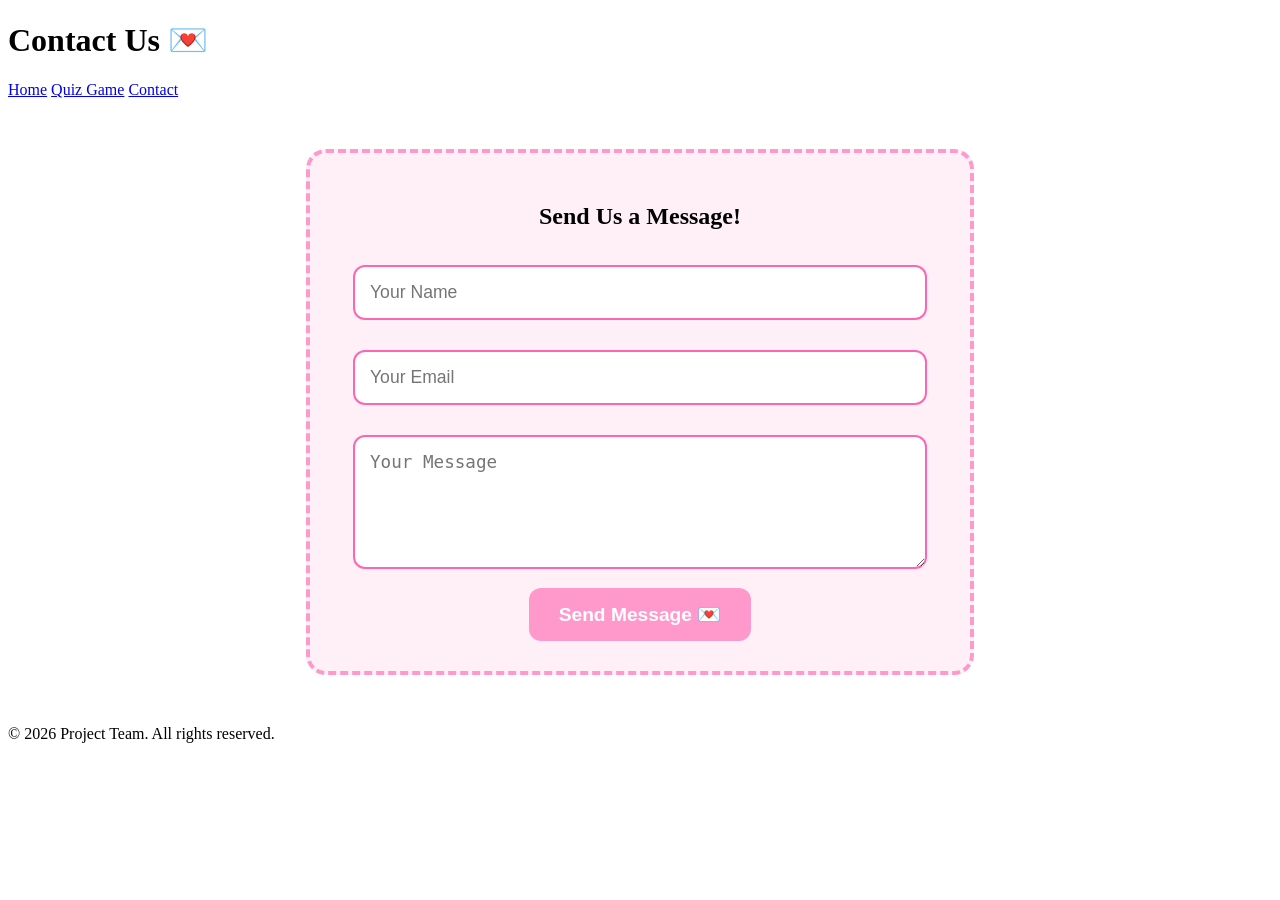
==== contact.html @ 78cb530c "creating a new repository with all the code, because of problems" ====
<!DOCTYPE html>
<html lang="en">
<head>
    <meta charset="UTF-8">
    <meta name="viewport" content="width=device-width, initial-scale=1.0">
    <title>Contact Us</title>
    <link rel="stylesheet" href="css/style.css">
</head>
<body>
    <header>
        <h1>Contact Us 💌</h1>
        <nav>
            <a href="index.html">Home</a>
            <a href="game.html">Quiz Game</a>
            <a href="contact.html">Contact</a>
        </nav>
    </header>

    <main>
        <section style="max-width:600px; margin:50px auto; padding:30px; background:#fff0f7; border:4px dashed #ff99cc; border-radius:20px; text-align:center;">
            <h2>Send Us a Message!</h2>
            <form id="contact-form" onsubmit="return validateContactForm();">
                <input type="text" id="name" placeholder="Your Name" style="width:90%; padding:15px; margin:15px 0; border-radius:12px; border:2px solid #ff66b2; font-size:1.1rem;"><br>
                <input type="email" id="email" placeholder="Your Email" style="width:90%; padding:15px; margin:15px 0; border-radius:12px; border:2px solid #ff66b2; font-size:1.1rem;"><br>
                <textarea id="message" placeholder="Your Message" rows="5" style="width:90%; padding:15px; margin:15px 0; border-radius:12px; border:2px solid #ff66b2; font-size:1.1rem;"></textarea><br>
                <button type="submit" style="padding:15px 30px; font-size:1.2rem; border-radius:12px; border:none; background:#ff99cc; color:#fff; font-weight:bold; cursor:pointer; transition:0.3s;">Send Message 💌</button>
            </form>
        </section>
    </main>

    <footer>
        <p>&copy; 2026 Project Team. All rights reserved.</p>
    </footer>

    <script src="script.js"></script>
</body>
</html>
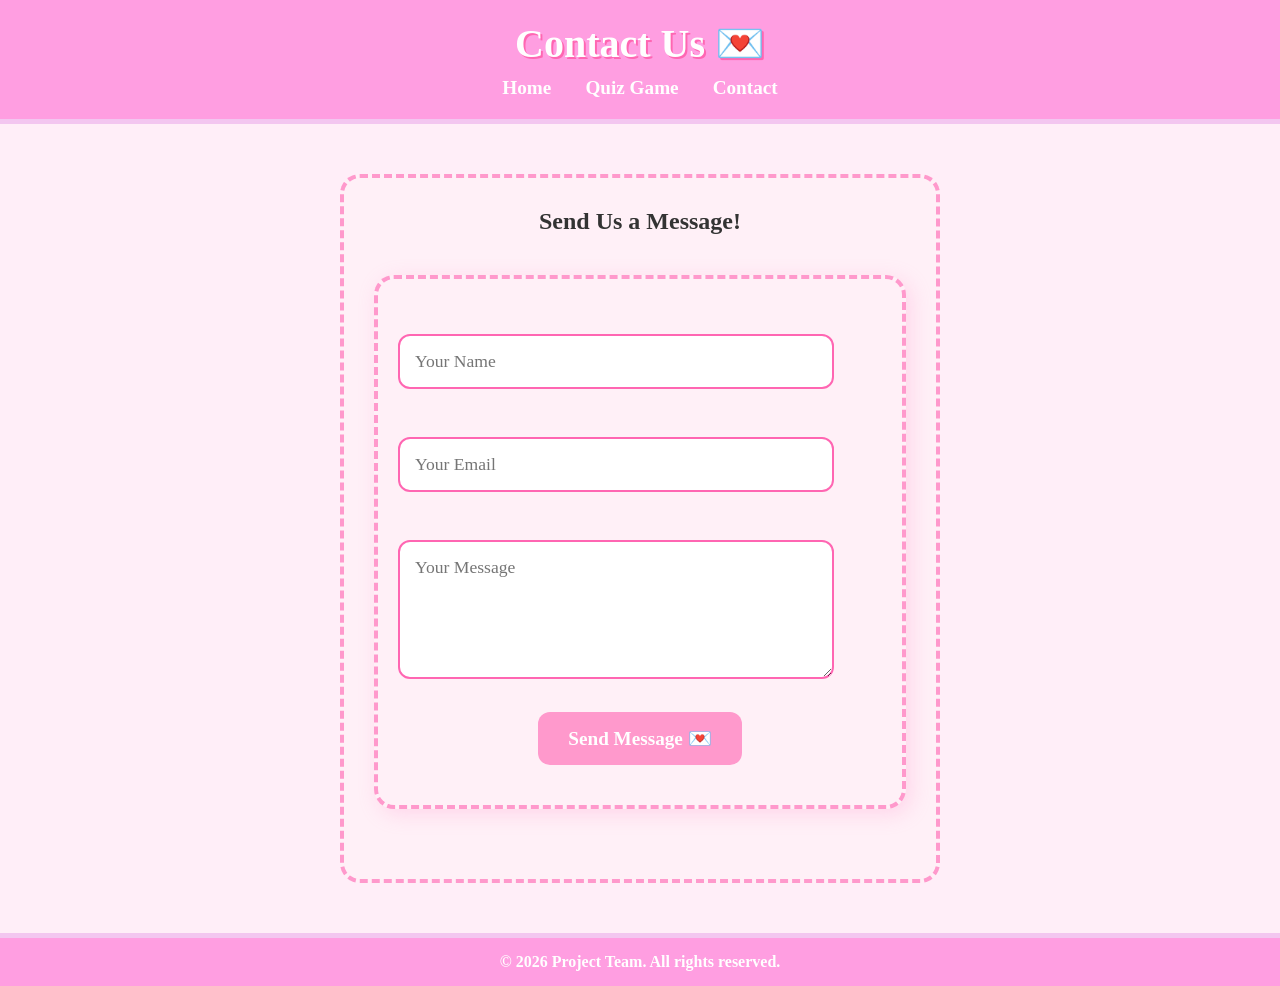
==== commit 98dd6adb: "fixed css linking" ====
--- a/contact.html
+++ b/contact.html
@@ -4,7 +4,7 @@
     <meta charset="UTF-8">
     <meta name="viewport" content="width=device-width, initial-scale=1.0">
     <title>Contact Us</title>
-    <link rel="stylesheet" href="css/style.css">
+    <link rel="stylesheet" href="CSS/style.css">
 </head>
 <body>
     <header>
--- a/CSS/style.css
+++ b/CSS/style.css
@@ -0,0 +1,303 @@
+/* Reset & base */
+* {
+    margin: 0;
+    padding: 0;
+    box-sizing: border-box;
+    font-family: 'Comic Sans MS', 'Chalkboard', cursive;
+}
+
+body {
+    background: #ffeef8;
+    color: #333;
+    display: flex;
+    flex-direction: column;
+    min-height: 100vh;
+}
+
+a {
+    text-decoration: none;
+}
+
+/* Header */
+header {
+    background: #ff9ee1;
+    padding: 20px;
+    text-align: center;
+    border-bottom: 5px solid #f3c6f0;
+}
+
+header h1 {
+    font-size: 2.5rem;
+    color: #fff;
+    text-shadow: 2px 2px #ff66b2;
+    margin-bottom: 10px;
+}
+
+header nav a {
+    text-decoration: none;
+    margin: 0 15px;
+    font-size: 1.2rem;
+    color: #fff;
+    font-weight: bold;
+    transition: transform 0.2s;
+}
+
+header nav a:hover {
+    transform: scale(1.2);
+    color: #ffccf2;
+}
+
+/* Footer */
+footer {
+    background: #ff9ee1;
+    padding: 15px;
+    text-align: center;
+    color: #fff;
+    font-weight: bold;
+    border-top: 5px solid #f3c6f0;
+}
+
+/* ---------------- HOME PAGE ---------------- */
+.hero {
+    background: linear-gradient(120deg, #ffccf2, #ffeef8);
+    text-align: center;
+    padding: 60px 20px;
+    border-radius: 20px;
+    margin: 30px auto;
+    max-width: 1000px;
+    box-shadow: 5px 5px 20px rgba(255, 153, 204, 0.3);
+}
+
+.hero h2 {
+    font-size: 2.5rem;
+    color: #ff3399;
+    margin-bottom: 15px;
+}
+
+.hero p {
+    font-size: 1.2rem;
+    color: #b30059;
+}
+
+.section {
+    max-width: 900px;
+    margin: 40px auto;
+    background: #fff0f7;
+    padding: 30px;
+    border: 4px dashed #ff99cc;
+    border-radius: 20px;
+    box-shadow: 5px 5px 20px rgba(255, 153, 204, 0.2);
+}
+
+.section h3 {
+    font-size: 2rem;
+    color: #ff3399;
+    margin-bottom: 15px;
+}
+
+.section ul li {
+    font-size: 1.2rem;
+    margin: 8px 0;
+    color: #b30059;
+}
+
+/* Group members cards */
+.members {
+    display: flex;
+    justify-content: center;
+    gap: 40px;
+    flex-wrap: wrap;
+}
+
+.member-card {
+    background: #ffd6e8;
+    padding: 20px;
+    border-radius: 15px;
+    width: 250px;
+    text-align: center;
+    box-shadow: 5px 5px 20px rgba(255, 153, 204, 0.2);
+    transition: transform 0.3s;
+}
+
+.member-card:hover {
+    transform: scale(1.05);
+}
+
+.member-card h4 {
+    font-size: 1.5rem;
+    margin-bottom: 5px;
+    color: #ff3399;
+}
+
+.member-card p {
+    font-size: 1rem;
+    color: #b30059;
+}
+
+/* ---------------- QUIZ GAME ---------------- */
+#quiz-container {
+    flex: 1;
+    padding: 40px 20px;
+    max-width: 800px;
+    margin: 40px auto;
+    background: #fff0f7;
+    border: 4px dashed #ff99cc;
+    border-radius: 20px;
+    box-shadow: 5px 5px 20px rgba(255, 153, 204, 0.3);
+    text-align: center;
+}
+
+#question {
+    font-size: 2rem;
+    color: #ff3399;
+    margin-bottom: 25px;
+}
+
+#quiz-image {
+    margin: 0 auto 20px auto;
+    border: 3px solid #ff66b2;
+    border-radius: 15px;
+    display: block;
+}
+
+#options button {
+    display: block;
+    width: 80%;
+    max-width: 400px;
+    margin: 10px auto;
+    padding: 15px;
+    font-size: 1.2rem;
+    background: #ffd6e8;
+    border: 2px solid #ff66b2;
+    border-radius: 12px;
+    cursor: pointer;
+    transition: all 0.3s;
+    font-weight: bold;
+    color: #b30059;
+}
+
+#options button:hover {
+    background: #ff99cc;
+    transform: scale(1.05);
+    color: #fff;
+}
+
+/* Pop-up feedback box */
+#feedback {
+    margin-top: 30px;
+    font-size: 1.5rem;
+    font-weight: bold;
+    color: #fff;
+    padding: 15px;
+    border-radius: 15px;
+    display: none;
+    width: 80%;
+    max-width: 500px;
+    margin-left: auto;
+    margin-right: auto;
+}
+
+/* Correct / Wrong colors */
+.correct {
+    background: #66ff99;
+    color: #006600;
+}
+
+.wrong {
+    background: #ff6699;
+    color: #660033;
+}
+
+/* ---------------- CONTACT PAGE ---------------- */
+#contact-form {
+    flex: 1;
+    padding: 40px 20px;
+    max-width: 600px;
+    margin: 40px auto;
+    background: #fff0f7;
+    border: 4px dashed #ff99cc;
+    border-radius: 20px;
+    box-shadow: 5px 5px 20px rgba(255, 153, 204, 0.3);
+    text-align: center;
+}
+
+#contact-form h2 {
+    font-size: 2rem;
+    color: #ff3399;
+    margin-bottom: 25px;
+}
+
+#contact-form input, 
+#contact-form textarea {
+    display: block;
+    width: 90%;
+    max-width: 500px;
+    margin: 15px auto;
+    padding: 15px;
+    font-size: 1.1rem;
+    border-radius: 12px;
+    border: 2px solid #ff66b2;
+    outline: none;
+    transition: all 0.3s;
+}
+
+#contact-form input:focus, 
+#contact-form textarea:focus {
+    border-color: #ff99cc;
+    box-shadow: 0 0 10px #ff99cc;
+}
+
+#contact-form button {
+    padding: 15px 25px;
+    font-size: 1.2rem;
+    background: #ffd6e8;
+    border: 2px solid #ff66b2;
+    border-radius: 12px;
+    cursor: pointer;
+    font-weight: bold;
+    color: #b30059;
+    transition: all 0.3s;
+}
+
+#contact-form button:hover {
+    background: #ff99cc;
+    color: #fff;
+    transform: scale(1.05);
+}
+
+/* Contact pop-up */
+#contact-feedback {
+    margin-top: 20px;
+    font-size: 1.5rem;
+    font-weight: bold;
+    color: #fff;
+    padding: 15px;
+    border-radius: 15px;
+    display: none;
+    width: 80%;
+    max-width: 400px;
+    margin-left: auto;
+    margin-right: auto;
+}
+
+.correct-msg {
+    background: #66ff99;
+    color: #006600;
+}
+
+.wrong-msg {
+    background: #ff6699;
+    color: #660033;
+}
+
+/* ---------------- Responsive ---------------- */
+@media (max-width: 600px) {
+    #question, #contact-form h2 {
+        font-size: 1.5rem;
+    }
+
+    #options button, #contact-form input, #contact-form textarea, #contact-form button {
+        font-size: 1rem;
+        padding: 12px;
+    }
+}
